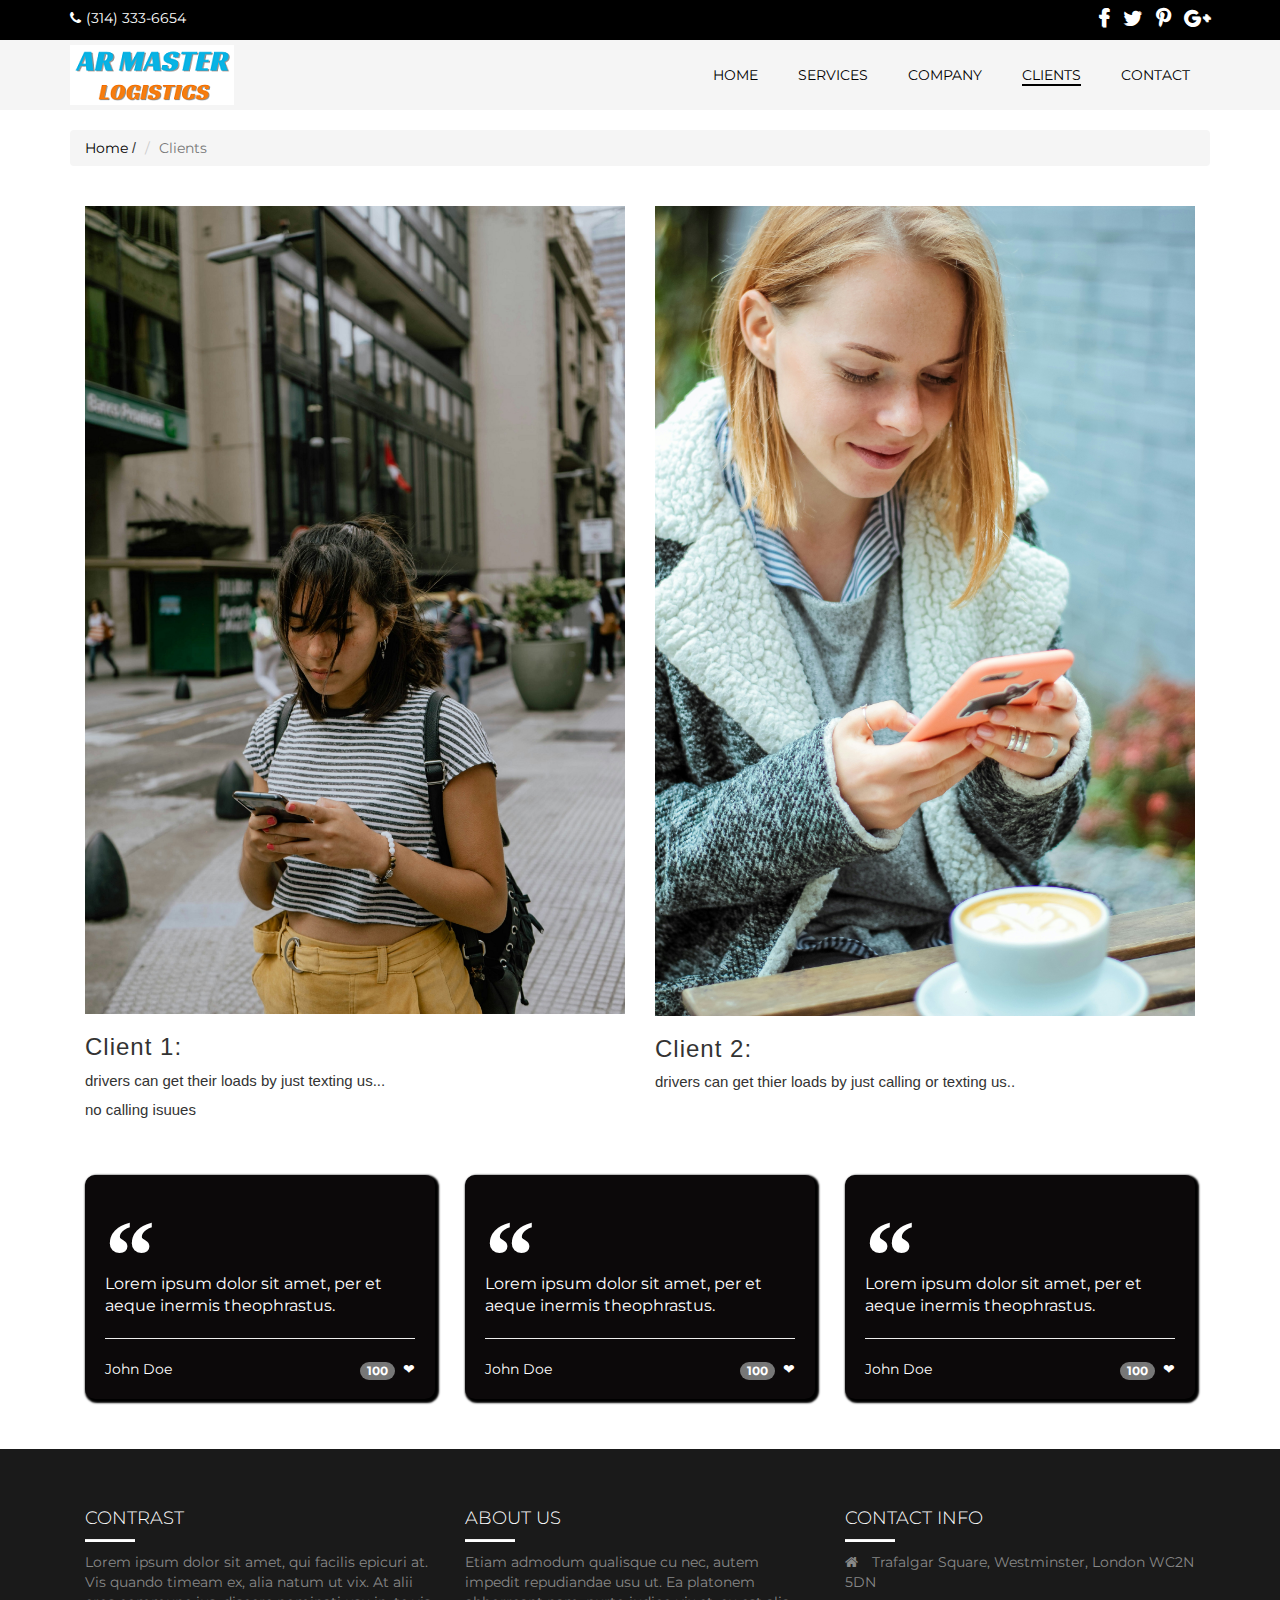
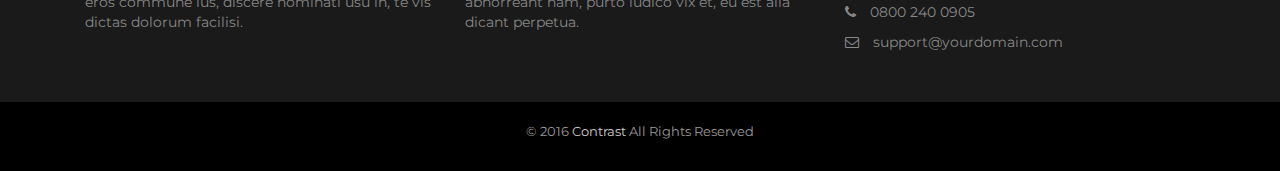
==== clients.html @ d9bccadc "Add files via upload" ====
<!DOCTYPE html>
<html>

<head>

    <title>Services</title>
    
    <meta charset="utf-8" />

    <link rel="stylesheet" type="text/css" href="css/style.css">
    <link rel="stylesheet" href="css/bootstrap.min.css">
	<link rel="stylesheet" href="css/sidebar.css">
	<link rel="stylesheet" href="https://maxcdn.bootstrapcdn.com/font-awesome/4.5.0/css/font-awesome.min.css">
	
	<link href='https://fonts.googleapis.com/css?family=Montserrat' rel='stylesheet' type='text/css'>
	<link href='http://fonts.googleapis.com/css?family=Open+Sans:400,300,700' rel='stylesheet' type='text/css'>
	
	<link rel='shortcut icon' type='image/x-icon' href='favicon.ico' />
	
    <script src="js/jquery-1.11.3.min.js"></script>
    <script src="js/bootstrap.min.js"></script>
    <script src="js/jPushMenu.js"></script>
    <script src="js/jquery.scrollUp.min.js"></script>
    
    <script type="text/javascript">
		$(window).load(function() {
			$(".loader").fadeOut("slow");
		})
	</script>
    
    <meta name="viewport" content="width=device-width, initial-scale=1">

</head>

<body>

	<div class="loader"></div>
	
	<style>
	
	.loader {
	position: fixed;
	left: 0px;
	top: 0px;
	width: 100%;
	height: 100%;
	z-index: 9999;
	background: url('images/page-loader.gif') 50% 50% no-repeat rgb(249,249,249);
	}
	
	</style>
	
	<header>
	
		<div class="top-heading">
			<div class="container">
				<div class="contact-info pull-left">
					<a href="#"><span class="fa fa-phone"></span>(314)&nbsp333-6654</a>
				</div>
				<ul class="social-icons pull-right">
					<li><a href="#" class="icon fa fa-facebook"></a></li>
					<li><a href="#" class="icon fa fa-twitter"></a></li>
					<li><a href="#" class="icon fa fa-pinterest-p"></a></li>
					<li><a href="#" class="icon fa fa fa-google-plus"></a></li>
				</ul>
			</div>
		</div>

        <nav class="navbar-default navbar-static-top" id="navbar-default" style="border-radius:0;">
            <div class="container">
                <div class="navbar-header">
                    <button type="button" class="navbar-toggle toggle-menu menu-left push-body" data-toggle="collapse" data-target="#bs-example-navbar-collapse-1">
                        <span class="sr-only">Toggle navigation</span>
                        <span class="icon-bar"></span>
                        <span class="icon-bar"></span>
                        <span class="icon-bar"></span>
                    </button>
                        <a class="navbar-brand" href="index.html"></a>
                </div>

                <!-- Collect the nav links, forms, and other content for toggling -->
                <div class="collapse navbar-collapse cbp-spmenu cbp-spmenu-vertical cbp-spmenu-left" id="bs-example-navbar-collapse-1">

                    <ul class="nav navbar-nav">
                        <li><a href="index.html">Home</a></li>
                        <li><a href="services.html">Services</a></li>
                        <li><a href="company.html">Company</a></li>
                        <li><a href="clients.html"><span>Clients</span></a></li>
                        <li><a href="contact.html">Contact</a></li>
                    </ul>
                </div>
            </div>
        </nav>
        
        <style>
        
        	.navbar-default {
        		background: #F5F5F5;
        	}
        
        	.navbar-default .navbar-nav li a {
        		color: #000;
        	}
        	
        	.navbar-default .navbar-toggle .icon-bar {
				background: #000;
			}
			
			.navbar-nav {
				float: right;
			}
			
			@media screen and (max-width: 768px) {
			.navbar-nav {
				float: left;
			}
			}
			
        
        </style>

        
    </header>
    
    
    <div class="container">
    	<ul class="breadcrumb">
  			<li><a href="index.html">Home</a> <span class="divider">/</span></li>
  			<li class="active">Clients</li>
		</ul>
	</div>
	
	<div class="client-overview">
		<div class="container">
			<div class="col-md-6 col-sm-6">
				<div class="image">
					<img src="images/client1.jpg" class="img-responsive">
				</div>
				<div class="text">
					<h3>Client 1:</h3>
					<p>drivers can get their loads by just texting us...</p>
					<p>no calling isuues</p>
				</div>
			</div>
			<div class="col-md-6 col-sm-6">
				<div class="image">
					<img src="images/client2.jpg" class="img-responsive">
				</div>
				<div class="text">
					<h3>Client 2:</h3>
					<p>drivers can get thier loads by just calling or texting us..</p>
					<p></p>
				</div>
			</div>
		</div>
	</div>
	
	<div class="quotes">
		<div class="container">
			<div class="col-md-4">
    			<blockquote class="quote-box">
      				<p class="quotation-mark">
        			“
      				</p>
      				<p class="quote-text">
        				Lorem ipsum dolor sit amet, per et aeque inermis theophrastus.
      				</p>
      			<hr>
      			<div class="blog-post-actions">
        			<p class="blog-post-bottom pull-left">
          				John Doe
       				</p>
        			<p class="blog-post-bottom pull-right">
          				<span class="badge quote-badge">100</span>  ❤
        			</p>
      			</div>
    			</blockquote>
    		</div>
			<div class="col-md-4">
    			<blockquote class="quote-box">
      				<p class="quotation-mark">
        			“
      				</p>
      				<p class="quote-text">
        				Lorem ipsum dolor sit amet, per et aeque inermis theophrastus. 
      				</p>
      			<hr>
      			<div class="blog-post-actions">
        			<p class="blog-post-bottom pull-left">
          				John Doe
       				</p>
        			<p class="blog-post-bottom pull-right">
          				<span class="badge quote-badge">100</span>  ❤
        			</p>
      			</div>
    			</blockquote>
    		</div>
			<div class="col-md-4">
    			<blockquote class="quote-box">
      				<p class="quotation-mark">
        			“
      				</p>
      				<p class="quote-text">
        				Lorem ipsum dolor sit amet, per et aeque inermis theophrastus.
      				</p>
      			<hr>
      			<div class="blog-post-actions">
        			<p class="blog-post-bottom pull-left">
          				John Doe
       				</p>
        			<p class="blog-post-bottom pull-right">
          				<span class="badge quote-badge">100</span>  ❤
        			</p>
      			</div>
    			</blockquote>
    		</div>
		</div>
	</div>
	
	<footer class="footer">
		<div class="container">
			<div class="col-md-4 col-sm-6">
				<h3>Contrast</h3>
				<hr>
				<p>Lorem ipsum dolor sit amet, qui facilis epicuri at. Vis quando timeam ex, alia natum ut vix. At alii eros commune ius, discere nominati usu in, te vis dictas dolorum facilisi.</p>
			</div>
			<div class="col-md-4 col-sm-6">
				<h3>About Us</h3>
				<hr>
				<p>Etiam admodum qualisque cu nec, autem impedit repudiandae usu ut. Ea platonem abhorreant nam, purto iudico vix et, eu est alia dicant perpetua.</p>
			</div>
			<div class="col-md-4 col-sm-6">
				<h3>Contact Info</h3>
				<hr>
				<ul class="contact-list">
					<li>
						<p>
							<i class="fa fa-home"></i>
							Trafalgar Square, Westminster, London WC2N 5DN
						</p>
						<p>
							<i class="fa fa-phone"></i>
							0800 240 0905
						</p>
						<p>
							<i class="fa fa-envelope-o"></i>
							support@yourdomain.com
						</p>
					</li>
				</ul>
			</div>
		</div>
	</footer>
	
	<div class="copyright-part">
		<p>&copy 2016 <span>Contrast</span> All Rights Reserved</p>
	</div>
    
    
    <script type="text/javascript">
    
      $(document).ready(function(){
        $('.toggle-menu').jPushMenu({closeOnClickLink: false});
        $('.dropdown-toggle').dropdown();
      });
      
    </script>
    
    
    <script type="text/javascript">
    
    $(function () {
  		$.scrollUp({
    		scrollName: 'scrollUp', // Element ID
    		topDistance: '300', // Distance from top before showing element (px)
    		topSpeed: 600, // Speed back to top (ms)
    		animation: 'fade', // Fade, slide, none
    		animationInSpeed: 200, // Animation in speed (ms)
    		animationOutSpeed: 200, // Animation out speed (ms)
    		activeOverlay: false, // Set CSS color to display scrollUp active point, e.g '#00FFFF'
    		scrollImg: true,
  		});
	});
    
    </script>
    

</body>

</html>
---- css/style.css ----
body {
	overflow-x: hidden;
}

#scrollUp {
  bottom: 20px;
  right: 20px;
  width: 38px; /* Width of image */
  height: 38px; /* Height of image */
  background: url(../images/top.png) no-repeat;
}

.top-heading {
	background: #000;
	width: 100%;
	color: #fff; 
}

.top-heading .contact-info {
	padding-top: 8px;
}

.top-heading .contact-info a {
	font-size: 14px;
	font-weight: 400;
    font-family: 'Montserrat', sans-serif;
	color: #fff;
	text-decoration: none;
}

@media screen and (max-width: 500px) {
.top-heading .contact-info a {
	font-size: 12px;
}
}

.top-heading .contact-info span {
	padding-right: 5px;
}

.top-heading .social-icons {
	list-style: none;
	padding-top: 8px;
}

.top-heading .social-icons li {
	display: inline-block;
}

.top-heading .social-icons .icon {
	font-size: 20px;
	padding-left: 10px;
	color: #fff;
	text-shadow: 1px 1px #fff;
	text-decoration: none;
}

@media screen and (max-width: 500px) {
.top-heading .social-icons .icon {
	font-size: 16px;
}
}


.navbar-default .navbar-nav li a {
    text-transform: uppercase;
    text-decoration: none;
    line-height: 20px;
    margin: 10px 5px;
    font-family: 'Montserrat', sans-serif;
}

.navbar-default .navbar-nav li a span {
	border-bottom: 2px solid #000;
}

.navbar-default .navbar-toggle {
	border: none;
}

.navbar-default .navbar-toggle .icon-bar {
    height: 4px;
    width: 28px;
}

.navbar-default .navbar-brand {
	background-image:url("../images/small-logo.png");
	background-repeat: no-repeat;
	width: 200px;
	height: 60px;
	margin-top: 5px;
}

@media screen and (max-width: 991px) {
.navbar-default .navbar-brand {
	background-image:url("../images/small-logo.png");
	background-repeat: no-repeat;
	width: 160px;
	height: 60px;
	margin-top: 5px;
}
}

@media screen and (max-width: 768px) {
.navbar-default .navbar-brand {
	margin-top: 0px;
}
}

.breadcrumb {
	margin-top: 20px;
}

.breadcrumb a {
	color: #000;
	text-decoration: none;
	font-size: 14px;
	font-family: 'Montserrat', sans-serif;
}

.breadcrumb a:hover {
	color: #4C4C4C;
	text-decoration: none;
} 

.breadcrumb .active {
	font-family: 'Montserrat', sans-serif;
}

/* Homepage */

.banner {
	background-image:url("../images/banner.jpg");
	background-size: cover;
	background-repeat: no-repeat;
	background-position: center center;
	width: 100%;
    height: 100%;
}

.banner .opacity_overlay {
    height: 100%;
    width: 100%;
    background: rgba(0, 0, 0, 0.55);
    padding-top: 100px;
}

.banner .opacity_overlay .info {
    text-align: center;
    font-family: 'Montserrat', sans-serif;
}

.banner .opacity_overlay .info h2 {
	color: #fff;
	text-transform: uppercase;
	font-size: 36px;
}

.banner .opacity_overlay .info hr {
	width: 100px;
	margin-top: 30px;
	margin-bottom: 30px;
}

.banner .opacity_overlay .info h3 {
	color: #fff;
	text-transform: uppercase;
	font-size: 16px;
	letter-spacing: 1px;
}

.banner .opacity_overlay .secondary_layer {
	background: #191919;
	margin-top: 100px;
	padding-top: 15px;
	padding-bottom: 15px;
	font-family: "Open Sans", Arial, sans-serif;
}

.banner .opacity_overlay .secondary_layer .msg {
	font-size: 18px;
	color: #fff;
	font-weight: 300;
	letter-spacing: 1px;
}

.banner .opacity_overlay .secondary_layer .msg span {
	font-family: "Shadows Into Light", cursive;
	font-size: 22px;
}

.banner .opacity_overlay .secondary_layer .quote {
	font-size: 13px;
	color: #999;
	font-weight: 300;
	letter-spacing: 1px;
}

.banner .opacity_overlay .secondary_layer .btn {
	text-decoration: none;
	color: #000;
}

.banner .opacity_overlay .secondary_layer .btn button {
	background: #F5F5F5;
	border: none;
	border-radius: 6px;
	padding: 8px 15px;
	text-transform: uppercase;
	font-weight: 600;
	font-size: 14px;
	outline: none;
	transition: background-color 0.2s ease;
}

.banner .opacity_overlay .secondary_layer .btn button:hover {
	background: #000;
	color: #fff;
}

/* Font size change on browser resize */

@media screen and (max-width: 991px) {
.banner .opacity_overlay .info h2 {
	font-size: 30px;
}
}

@media screen and (max-width: 768px) {
.banner .opacity_overlay .info h2 {
	font-size: 26px;
}
}

@media screen and (max-width: 631px) {
.banner .opacity_overlay .info h2 {
	font-size: 22px;
}
}

@media screen and (max-width: 534px) {
.banner .opacity_overlay .info h2 {
	font-size: 20px;
}
}

@media screen and (max-width: 991px) {
.banner .opacity_overlay .info h3 {
	font-size: 12px;
}
}

@media screen and (max-width: 534px) {
.banner .opacity_overlay .info h3 {
	font-size: 10px;
}
}

@media screen and (max-width: 768px) {
.banner .opacity_overlay .secondary_layer .msg {
	font-size: 16px;
}
}

@media screen and (max-width: 534px) {
.banner .opacity_overlay .secondary_layer .msg {
	font-size: 13px;
}
}

@media screen and (max-width: 768px) {
.banner .opacity_overlay .secondary_layer .msg span {
	font-size: 18px;
}
}

@media screen and (max-width: 534px) {
.banner .opacity_overlay .secondary_layer .msg span {
	font-size: 16px;
}
}


.services {
	padding-top: 40px;
	padding-bottom: 60px;
}

@media screen and (max-width: 768px) {
.services {
	padding-top: 20px;
	padding-bottom: 30px;
}
}

@media screen and (max-width: 500px) {
.services {
	padding-top: 10px;
	padding-bottom: 10px;
}
}

.services h2 {
	font-size: 32px;
	text-align: center;
	font-family: "Open Sans", Arial, sans-serif;
	font-weight: 300;
}

.services h2 span {
	font-weight: 600;
}

.services h3 {
	font-size: 20px;
	font-weight: 300;
	text-align: center;
	font-family: "Open Sans", Arial, sans-serif;
	color: #666666;
}

.services .overview {
	margin-top: 20px;
}

.services .overview .feature-box img {
	width: 100%;
	margin-top: 30px;
}

.services .overview .feature-body {
	font-family: 'Montserrat', sans-serif;
}


.services .overview .feature-body h4 {
	line-height: 30px;
	font-size: 20px;
	font-weight: 600;
}

.services .overview .feature-body p {
	font-size: 14px;
	font-weight: 300;
	color: #666666;
}

@media screen and (max-width: 500px) {
.services .overview .col-sm-4 {
	padding-right: 0px;
	padding-left: 0px;
}
}

/* Font size change on browser resize */

@media screen and (max-width: 991px) {
.services h2 {
	font-size: 26px;
}
}

@media screen and (max-width: 768px) {
.services h2 {
	font-size: 22px;
}
}

@media screen and (max-width: 534px) {
.services h2 {
	font-size: 20px;
}
}

@media screen and (max-width: 991px) {
.services h3 {
	font-size: 16px;
}
}

@media screen and (max-width: 534px) {
.services h3 {
	font-size: 14px;
}
}


.information {
	background: #191919;
	padding-top: 60px;
	padding-bottom: 60px;
	text-align: center;
}

@media screen and (max-width: 500px) {
.information {
	padding-top: 20px;
	padding-bottom: 30px;
}
}

.information .counter-number {
  	color: #fff;
  	font-size: 32px;
}

.information .counter-text {
  	color: #fff;
  	letter-spacing: 2px;
}


.projects {
	padding-top: 60px;
	padding-bottom: 60px;
	font-family: "Open Sans", Arial, sans-serif;
}

@media screen and (max-width: 500px) {
.projects {
	padding-top: 20px;
	padding-bottom: 20px;
}
}

.projects h3 {
	font-size: 30px;
	font-weight: 400;
	text-transform: uppercase;
	letter-spacing: 1px;
	text-align: center;
	margin-top: 0px;
}

.projects hr {
	width: 75px;
	height: 2px;
	background: #000;
}

.projects .news {
	margin-top: 50px;
	position: relative;
}

.projects .news:before {
	content: "";
	width: 2px;
	background: #000;
	height: 100%;
	position: absolute;
	left: 50%;
}

.projects .news .date {
    color: #fff;
    text-align: center;
    display: block;
    background: #000;
    padding: 2px;
    margin: auto;
    width: 100px;
	margin-bottom: 50px;
}


@media screen and (max-width: 991px) {
.projects .news .date {
	margin-bottom: 0px;
}
}


.projects .news .date h4 {
    font-size: 16px;
    font-weight: 600;
}

.projects .news .section {
	margin-top: 40px;
}

/* Section Left */

.projects .news .section-left:before {
    content: "";
    position: absolute;
    right: 0;
    width: 20px;
    height: 20px;
    top: 50%;
    margin-top: -10px;
    margin-right: -10px;
    background: #000;
    border-radius: 50%;
    z-index: 100;
}

.projects .news .section-left:after {
    content: "";
    width: 80%;
    height: 2px;
    background-color: #000;
    position: absolute;
    right: 0;
    top: 50%;
}

@media screen and (max-width: 991px) {
.projects .news .section-left:before {
	display: none;
}
}

@media screen and (max-width: 991px) {
.projects .news .section-left:after {
	display: none;
}
}


.projects .news .section-left .article {
    background: #000;
    padding-top: 26px;
    padding-bottom: 31px;
    position: relative;
    z-index: 100;
    margin-right: 50px;
}

@media screen and (max-width: 991px) {
.projects .news .section-left .article {
	margin-right: 0px;
	margin-top: 40px;
}
}


/* Section Right */

.projects .news .section-right:before {
    content: "";
    position: absolute;
    left: 0;
    width: 20px;
    height: 20px;
    top: 50%;
    margin-top: -10px;
    margin-left: -10px;
    background: #000;
    border-radius: 50%;
    z-index: 100;
}

.projects .news .section-right:after {
    content: "";
    width: 80%;
    height: 2px;
    background-color: #000;
    position: absolute;
    left: 0;
    top: 50%;
}

@media screen and (max-width: 991px) {
.projects .news .section-right:before {
	display: none;
}
}

@media screen and (max-width: 991px) {
.projects .news .section-right:after {
	display: none;
}
}

.projects .news .section-right .article {
    background: #000;
    padding-top: 26px;
    padding-bottom: 31px;
    position: relative;
    z-index: 100;
    margin-left: 50px;
}

@media screen and (max-width: 991px) {
.projects .news .section-right .article {
	margin-left: 0px;
	margin-top: 40px;
}
}


.projects .news .article .wrap {
	padding: 5px 30px;
}

.projects .news .article .wrap .heading {
	color: #fff;
}

.projects .news .article .wrap .heading h5 {
	text-transform: uppercase;
	font-size: 16px;
	font-weight: 600;
}

.projects .news .article .wrap .heading h5 span {
	margin-right: 20px;
	font-size: 20px;
}



@media screen and (max-width: 1199px) {
.projects .news .col-md-offset-1 {
	margin-left: 0%;
}
}


@media screen and (max-width: 990px) {
.projects .news .article {
	margin-right: 0px;
	margin-left: 0px;
}
}


.projects .news .button {
	text-align: center;
	margin-top: 40px;
	position: relative;
}

.projects .news .button a {
	color: #000;
	background: #fff;
	border: 2px solid #000;
	font-size: 15px;
	font-weight: 600;
	transition: background-color 0.5s ease;
}

.projects .news .button a:hover {
	background: #000;
	color: #fff;
}


.clients {
	padding-top: 20px;
	padding-bottom: 20px;
	background: #191919;
}

.clients-carousel {
    margin-top: 50px; 
    padding: 0 30px 30px 30px;
}

.clients-carousel .thumbnail {
     background: transparent;
     border: none;
}

.clients-carousel img {
    width: 240px;
    height: 120px;
}


.more-information {
	background: #fff;
	padding-top: 20px;
	padding-bottom: 40px;
}

.more-information .sides {
	background: #191919;
	padding-top: 40px;
	padding-bottom: 40px;
	font-family: "Open Sans", Arial, sans-serif;
	margin-top: 20px;
}

.more-information .sides h4 {
	text-align: center;
	color: #fff;
	font-size: 22px;
	letter-spacing: 1px;
}

.more-information .sides hr {
	width: 75px;
}

.more-information .sides p {
	color: #fff;
	font-size: 15px;
	padding: 15px 30px;
}

@media screen and (max-width: 500px) {
.more-information .col-md-6 {
	padding-right: 0px;
	padding-left: 0px;
}
}


.subscribe {
	background-image:url("../images/building.jpeg");
	background-size: cover;
	background-repeat: no-repeat;
	background-position: center center;
}
';/'
.subscribe .opacity_overlay {
    height: 100%;
    width: 100%;
    background: rgba(0, 0, 0, 0.7);
	padding-top: 60px;
	padding-bottom: 80px;
	font-family: 'Montserrat', sans-serif;
	text-align: center;
}

.subscribe .opacity_overlay h3 {
	color: #fff;
	font-size: 32px;
} 

.subscribe .opacity_overlay p {
	color: #fff;
	font-size: 18px;
}


.subscribe .opacity_overlay .form-subscribe {
	max-width: 600px;
	margin: auto;
	margin-top: 30px;
}

.subscribe .opacity_overlay .input-group {
	position: relative;
    display: table;
}

.subscribe .opacity_overlay .form-input {
	background:rgba(255,255,255, 0.4);
	padding-left: 25px;
	padding-right: 25px;
	border: none;
	letter-spacing: 1px;
	width: 100%;
	position: relative;
	float: left;
	height: 50px;
	margin-bottom: 0;
	border-top-left-radius: 36px;
    border-bottom-left-radius: 36px;
    outline:none;
}

.subscribe .opacity_overlay .btn-group {
	display: table-cell;
	width: 1%;
}

.subscribe .opacity_overlay .btn {
	height: 50px;
	padding: 0 40px;
	background: #fff;
	color: #000;
	position: relative;
	margin-left: -1px;
	border-top-right-radius: 36px;
    border-bottom-right-radius: 36px;
}

::-webkit-input-placeholder { /* WebKit, Blink, Edge */
    color: #fff;
}
:-moz-placeholder { /* Mozilla Firefox 4 to 18 */
   color: #fff;
   opacity:  1;
}
::-moz-placeholder { /* Mozilla Firefox 19+ */
   color: #fff;
   opacity:  1;
}
:-ms-input-placeholder { /* Internet Explorer 10-11 */
   color: #fff;
}

/* End of Homepage */


/* ------- Services Page ------- */

@media screen and (max-width: 500px) {
.pricing-table .col-sm-4 {
	padding-left: 0px;
	padding-right: 0px;
}
}

.pricing-table {
	padding-top: 10px;
	padding-bottom: 20px;
}

.pricing-table .table .block {
	margin-top: 20px;
}

.pricing-table .table .block .cost {
	padding-top: 25px;
	padding-bottom: 25px;
	background: #000;
	text-align: center;
	font-family: 'Montserrat', sans-serif;
}

.pricing-table .table .block .cost h3 {
	color: #fff;
	text-transform: uppercase;
	letter-spacing: 3px;
	font-size: 20px;
}

.pricing-table .table .block .cost h1 {
	color: #fff;
	text-transform: uppercase;
	font-size: 72px;
}

.pricing-table .table .block .cost h1 .symbol {
	font-size: 36px;
	display: inline-block;
	vertical-align: top;
}

.pricing-table .table .block .cost h1 .monthly {
	font-size: 20px;
}

.pricing-table .table .block .cost p {
	color: #696969;
}

.pricing-table .table .block .info {
	padding-top: 20px;
	padding-bottom: 20px;
	background: #F5F5F5;
	text-align: center;
	font-family: 'Montserrat', sans-serif;
}

.pricing-table .table .block .info .item-list {
	list-style: none;
	padding: 0px;
}

.pricing-table .table .block .info .item-list li {
	font-size: 17px;
	margin-top: 15px;
}

.pricing-table .table .block .info .item-list li button {
	margin-top: 15px;
	color: #fff;
	background: #000;
	border: none;
	padding: 8px 16px;
	text-transform: uppercase;
	letter-spacing: 1px;
	font-size: 16px;
	outline: none;
	transition: background-color 0.5s ease;
}

.pricing-table .table .block .info .item-list li button:hover {
	background: #e6e6e6;
	color: #000;
}

@media screen and (max-width: 500px) {
.featured-list .col-sm-6 {
	padding-left: 0px;
	padding-right: 0px;
}
}

.featured-list {
	padding-top: 20px;
	padding-bottom: 40px;
	text-align: center;
}

.featured-list .section {
	margin-top: 20px;
}

.featured-list .section .icon-container {
	position: relative;
    margin: auto;
    width: 80px;
    height: 80px;
	border: 1px solid #000;
	border-radius: 50%;
	transition: background-color 0.5s ease;
}

.featured-list .section .icon-container:hover {
	background: #000;
}

.featured-list .section .icon-container i {
	font-size: 38px;
	font-weight: 600;
	line-height: 80px;
	transition: color 0.5s ease;
}

.featured-list .section .icon-container i:hover {
	color: #fff;
}

.featured-list .section h3 {
	font-size: 18px;
	font-weight: 600;
	margin-top: 10px;
	margin-bottom: 10px;
}

.featured-list .section hr {
	width: 50px;
	height: 2px;
	background: #000;
	margin-top: 10px;
	margin-bottom: 10px;
}

.featured-list .section p {
	font-weight: 500;
	font-size: 15px;
	color: #777;
}

/* End of Servies */


/* ------- Company Page ------- */

@media screen and (max-width: 500px) {
.about-info .col-md-6 {
	padding-left: 0px;
	padding-right: 0px;
}
}

@media screen and (max-width: 991px) {
.about-info .text {
	margin-top: 30px;
}
}

.about-info .text h3 {
	margin-top: 0px;
	font-size: 22px;
	letter-spacing: 1px;
}

.about-info .text p {
	font-size: 15px;
	line-height: 1.6;
	font-weight: 400;
}


@media screen and (max-width: 500px) {
.team .col-xs-6 {
	width: 100%;
	padding-left: 0px;
	padding-right: 0px;
}
}

.team .row {
	padding-top: 20px;
	padding-bottom: 20px;
}

.team h6.description {
	font-weight: bold;
	letter-spacing: 2px;
	color: #999;
	border-bottom: 1px solid rgba(0, 0, 0,0.1);
	padding-bottom: 5px;
}

.team .profile {
	margin-top: 25px;
}

.team .profile h1 {
	font-weight: normal;
	font-size: 20px;
	margin:10px 0 0 0;
}

.team .profile h2 {
	font-size: 14px;
	font-weight: lighter;
	margin-top: 5px;
}

.team .profile .img-box {
	opacity: 1;
	display: block;
	position: relative;
}

.team .profile .img-box:after {
	content:"";
	opacity: 0;
	background-color: rgba(0, 0, 0, 0.75);
	position: absolute;
	right: 0;
	left: 0;
	top: 0;
	bottom: 0;
}

.team .profile .img-box img {
	width: 100%;
}

.team .img-box ul {
	position: absolute;
	z-index: 2;
	bottom: 50px;
	text-align: center;
	width: 100%;
	padding-left: 0px;
	height: 0px;
	margin:0px;
	opacity: 0;
}

.team .profile .img-box:after, .img-box ul, .img-box ul li {
	-webkit-transition: all 0.5s ease-in-out 0s;
    -moz-transition: all 0.5s ease-in-out 0s;
    transition: all 0.5s ease-in-out 0s;
}

.team .img-box ul i {
	font-size: 20px;
	letter-spacing: 10px;
}

.team .img-box ul li {
	width: 30px;
    height: 30px;
    text-align: center;
    border: 1px solid #f5f5f5;
    margin: 2px;
    padding: 5px;
	display: inline-block;
}

.team .img-box a {
	color:#fff;
}

.team .img-box:hover:after {
	opacity: 1;
}

.team .img-box:hover ul {
	opacity: 1;
}

.team .img-box img {
	-webkit-filter: grayscale(100%);
    filter: gray;
    filter: grayscale(100%);
    filter: url(desaturate.svg#greyscale);
}

.team .img-box ul a {
	-webkit-transition: all 0.3s ease-in-out 0s;
	-moz-transition: all 0.3s ease-in-out 0s;
	transition: all 0.3s ease-in-out 0s;
}

.team .img-box a:hover li {
	border-color: #fff;
	color: #000;
}

/* End of Company */


/* ------- Clients Page ------- */

@media screen and (max-width: 500px) {
.client-overview .col-sm-6 {
	padding-left: 0px;
	padding-right: 0px;
}
}

.client-overview .image {
	margin-top: 20px;
}

.client-overview .text {
	margin-top: 20px;
}

.client-overview .text h3 {
	font-size: 24px;
	letter-spacing: 1px;
}

.client-overview .text p {
	font-size: 15px;
	line-height: 1.3;
}


@media screen and (max-width: 500px) {
.quotes .col-md-4 {
	padding-left: 0px;
	padding-right: 0px;
}
}

.quotes {
	padding-top: 20px;
	padding-bottom: 30px;
}

.quotes .quote-box {  
	border-left: none;
	overflow: hidden;
    border-radius: 10px;
    background-color: #0C090A;
    margin-top: 25px;
    color: #fff;
    width: 100%;
    box-shadow: 2px 2px 2px 2px #000;   
}

.quotes .quotation-mark { 
    font-weight: bold;
    font-size: 100px;
    color: white;
    font-family: "Times New Roman", Georgia, Serif;   
}

.quotes .quote-text {    
    font-size: 16px;
    font-family: 'Montserrat', sans-serif;
    margin-top: -65px;
}

.quotes .blog-post-bottom {    
    font-size: 14px;
    font-family: 'Montserrat', sans-serif;
}


/* End of Clients */


/* ------- Contact Page ------- */


.contact {
	padding-top: 20px;
	padding-bottom: 40px;
}

.contact h3 {
	font-size: 20px;
	font-family: 'Montserrat', sans-serif;
}

.contact hr {
	margin-top: 10px;
	margin-bottom: 10px;
}

.contact .contact-form input {
	width: 100%;
	height: 30px;
	border-radius: 4px;
	border: 1px solid #000;	
	margin-top: 20px;
	color: #000;
	outline: none;
	padding: 20px;
}

.contact .contact-form input:focus {
	border-bottom: 2px solid #000;
}

.contact .contact-form ::-webkit-input-placeholder {
   color: #000;
   font-weight: 600;
}

.contact .contact-form textarea {
	margin-top: 20px;
	width: 100%;
	border: 1px solid #000;
	border-radius: 4px;
	padding: 15px;
	resize: none;
	outline: none;
}

.contact .contact-form textarea:focus {
	border-bottom: 2px solid #000;
}

.contact .contact-form button {
	margin-top: 15px;
	padding: 8px 15px;
	border: 1px solid #000;
	background: #fff;
	color: #000;
	font-weight: 600;
	outline: none;
	border-radius: 4px;
}

.contact .contact-info p {
	font-size: 13px;
	line-height: 1.5;
}

@media screen and (max-width: 500px) {
.contact .col-md-8, .contact .col-md-4 {
	padding-left: 0px;
	padding-right: 0px;
}
}


/* End of Contact */


/* ------- Footer Section ------- */


.footer {
	padding-top: 40px;
	padding-bottom: 40px;
	background: #1a1a1a;
	font-family: 'Montserrat', sans-serif;
}

.footer h3 {
	color: #fff;
	font-weight: 300;
	font-size: 18px;
	text-transform: uppercase;
}

.footer hr {
    border-bottom: 2px solid #fff;
    width: 50px;
    margin-top: 10px;
    margin-bottom: 10px;
    margin-left: 0px;
}

.footer p {
	color: #888;
}

.footer ul {
	list-style: none;
	padding-left: 0px;
}

.footer .contact-list i {
	margin-right: 10px;
}

.copyright-part {
	padding-top: 20px;
	padding-bottom: 20px;
	background: #000;
}

.copyright-part p {
	text-align: center;
	color: #999;
	font-size: 13px;
	font-family: 'Montserrat', sans-serif;
}

.copyright-part p span {
	color: #ccc;
}
---- css/sidebar.css ----
@media screen and (max-width: 767px) {
  .navbar-nav {
    margin:0;
  }
  /* General styles for all menus */
  .cbp-spmenu {
    background: #f8f8f8;
    position: fixed;
    padding:0;
    margin:0 !important;
    overflow-x:hidden;
    overflow-y:visible;
    display:block;
    visibility:visible;
  }
  /* Orientation-dependent styles for the content of the menu */
  .cbp-spmenu-vertical {
    width: 260px;
    height: 100%;
    top: 0;
    z-index: 1000;
  }
  .cbp-spmenu-horizontal {
    width: 100%;
    height: 150px;
    left: 0;
    z-index: 1000;
    overflow: hidden;
  }
  .cbp-spmenu-horizontal h3 {
    height: 100%;
    width: 20%;
    float: left;
  }
  .cbp-spmenu-horizontal a {
    float: left;
    width: 20%;
    padding: 0.8em;
    border-left: 1px solid #258ecd;
  }
  /* Vertical menu that slides from the left or right */
  .cbp-spmenu-left {
    left: -260px;
  }
  .cbp-spmenu-right {
    right: -260px;
  }
  .cbp-spmenu-left.cbp-spmenu-open {
    left: 0px;
  }
  .cbp-spmenu-right.cbp-spmenu-open {
    right: 0px;
  }
  /* Horizontal menu that slides from the top or bottom */
  .cbp-spmenu-top {
    top: -150px;
  }
  .cbp-spmenu-bottom {
    bottom: -150px;
  }
  .cbp-spmenu-top.cbp-spmenu-open {
    top: 0px;
  }
  .cbp-spmenu-bottom.cbp-spmenu-open {
    bottom: 0px;
  }
  /* Push classes applied to the body */
  .cbp-spmenu-push {
    overflow-x: hidden;
    position: relative;
    left: 0;
  }
  .cbp-spmenu-push-toright {
    left: 260px;
  }
  .cbp-spmenu-push-toleft {
    left: -260px;
  }
  /* Transitions */
  .cbp-spmenu,
  .cbp-spmenu-push {
    -webkit-transition: all 0.3s ease;
    -moz-transition: all 0.3s ease;
    transition: all 0.3s ease;
  }
}
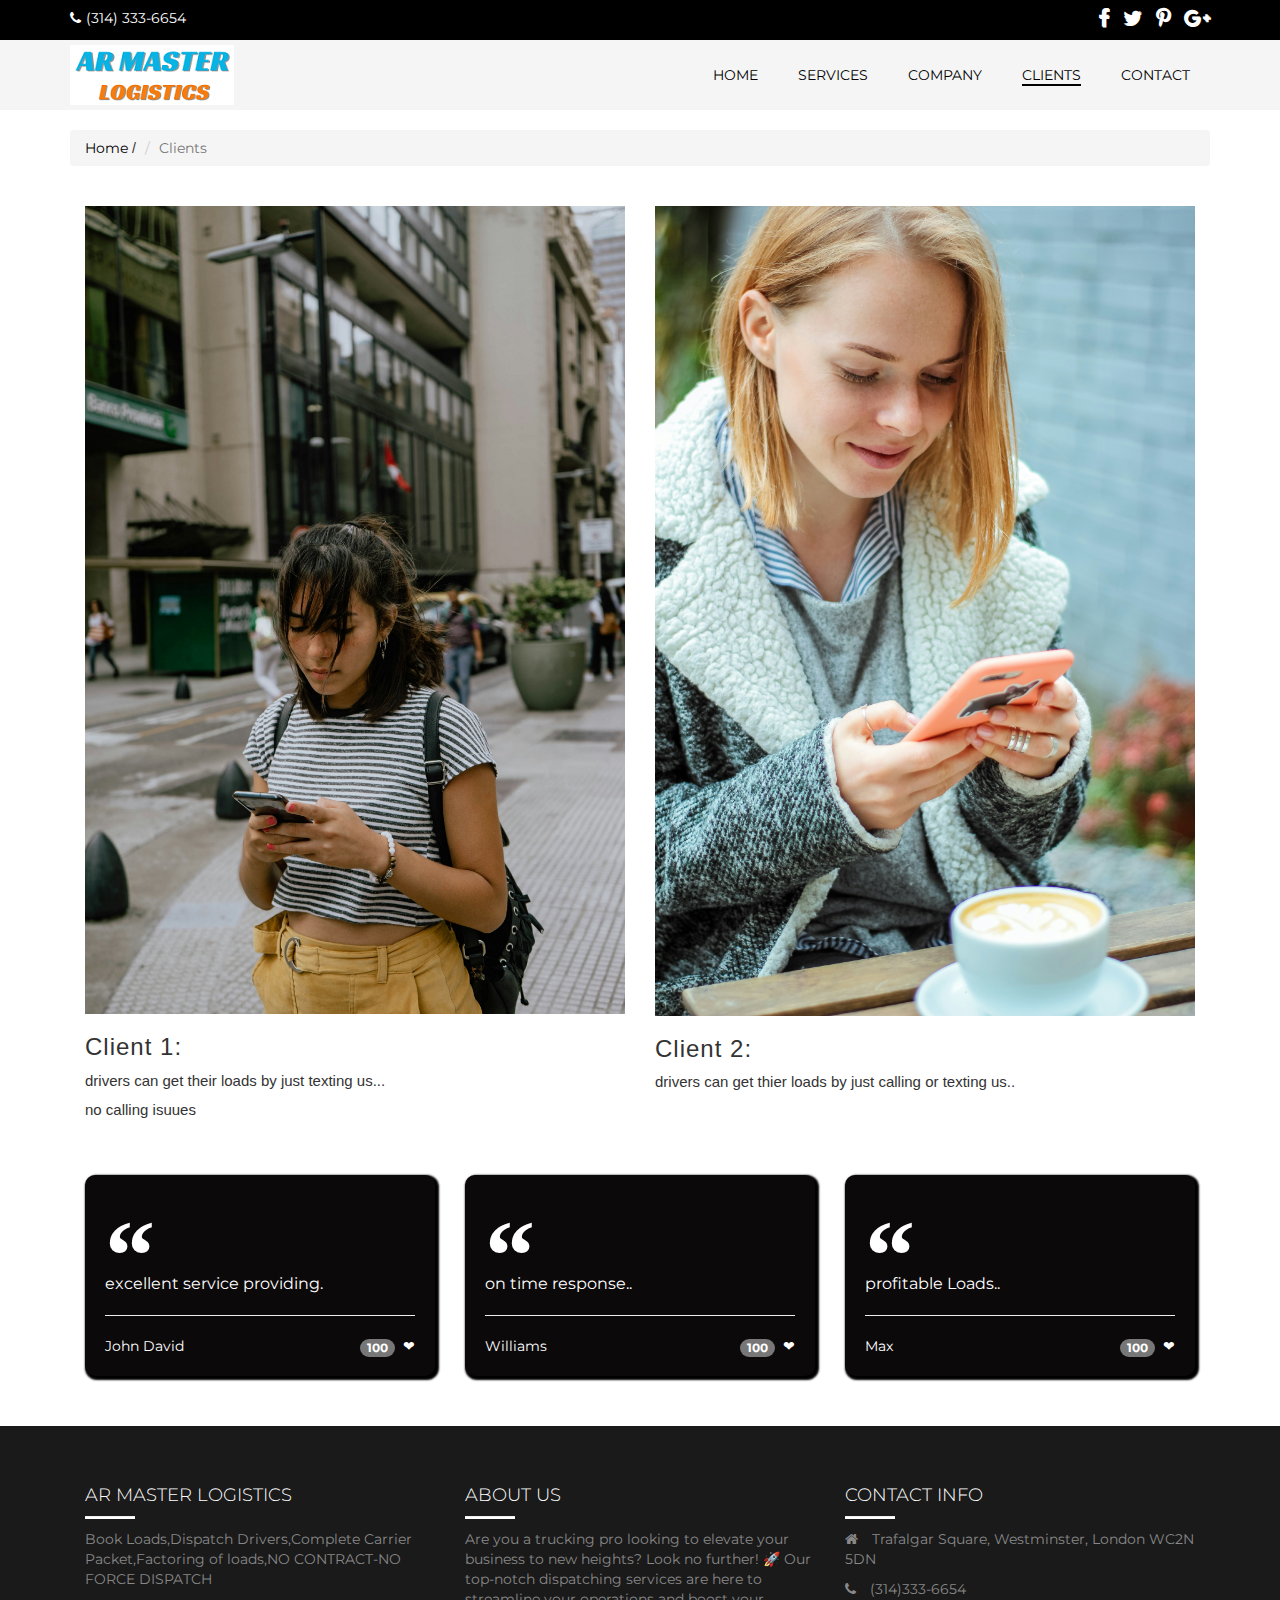
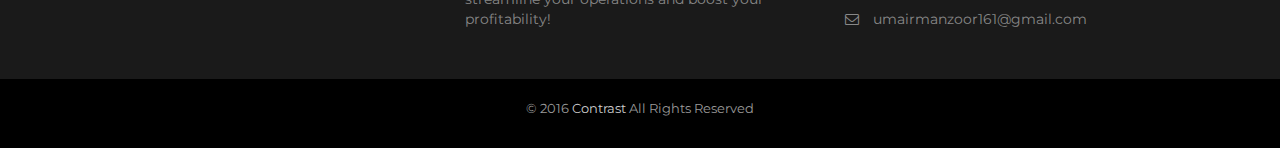
==== commit fd6f7a00: "Add files via upload" ====
--- a/clients.html
+++ b/clients.html
@@ -163,12 +163,12 @@
         			“
       				</p>
       				<p class="quote-text">
-        				Lorem ipsum dolor sit amet, per et aeque inermis theophrastus.
+        				excellent service providing.
       				</p>
       			<hr>
       			<div class="blog-post-actions">
         			<p class="blog-post-bottom pull-left">
-          				John Doe
+          				John David
        				</p>
         			<p class="blog-post-bottom pull-right">
           				<span class="badge quote-badge">100</span>  ❤
@@ -182,12 +182,12 @@
         			“
       				</p>
       				<p class="quote-text">
-        				Lorem ipsum dolor sit amet, per et aeque inermis theophrastus. 
+        				on time response.. 
       				</p>
       			<hr>
       			<div class="blog-post-actions">
         			<p class="blog-post-bottom pull-left">
-          				John Doe
+          				Williams
        				</p>
         			<p class="blog-post-bottom pull-right">
           				<span class="badge quote-badge">100</span>  ❤
@@ -201,12 +201,12 @@
         			“
       				</p>
       				<p class="quote-text">
-        				Lorem ipsum dolor sit amet, per et aeque inermis theophrastus.
+        				profitable Loads..
       				</p>
       			<hr>
       			<div class="blog-post-actions">
         			<p class="blog-post-bottom pull-left">
-          				John Doe
+          				Max
        				</p>
         			<p class="blog-post-bottom pull-right">
           				<span class="badge quote-badge">100</span>  ❤
@@ -220,14 +220,14 @@
 	<footer class="footer">
 		<div class="container">
 			<div class="col-md-4 col-sm-6">
-				<h3>Contrast</h3>
+				<h3>AR Master Logistics</h3>
 				<hr>
-				<p>Lorem ipsum dolor sit amet, qui facilis epicuri at. Vis quando timeam ex, alia natum ut vix. At alii eros commune ius, discere nominati usu in, te vis dictas dolorum facilisi.</p>
+				<p>Book Loads,Dispatch Drivers,Complete Carrier Packet,Factoring of loads,NO CONTRACT-NO FORCE DISPATCH</p>
 			</div>
 			<div class="col-md-4 col-sm-6">
 				<h3>About Us</h3>
 				<hr>
-				<p>Etiam admodum qualisque cu nec, autem impedit repudiandae usu ut. Ea platonem abhorreant nam, purto iudico vix et, eu est alia dicant perpetua.</p>
+				<p>Are you a trucking pro looking to elevate your business to new heights? Look no further! 🚀 Our top-notch dispatching services are here to streamline your operations and boost your profitability!</p>
 			</div>
 			<div class="col-md-4 col-sm-6">
 				<h3>Contact Info</h3>
@@ -240,11 +240,11 @@
 						</p>
 						<p>
 							<i class="fa fa-phone"></i>
-							0800 240 0905
+							(314)333-6654
 						</p>
 						<p>
 							<i class="fa fa-envelope-o"></i>
-							support@yourdomain.com
+							umairmanzoor161@gmail.com
 						</p>
 					</li>
 				</ul>
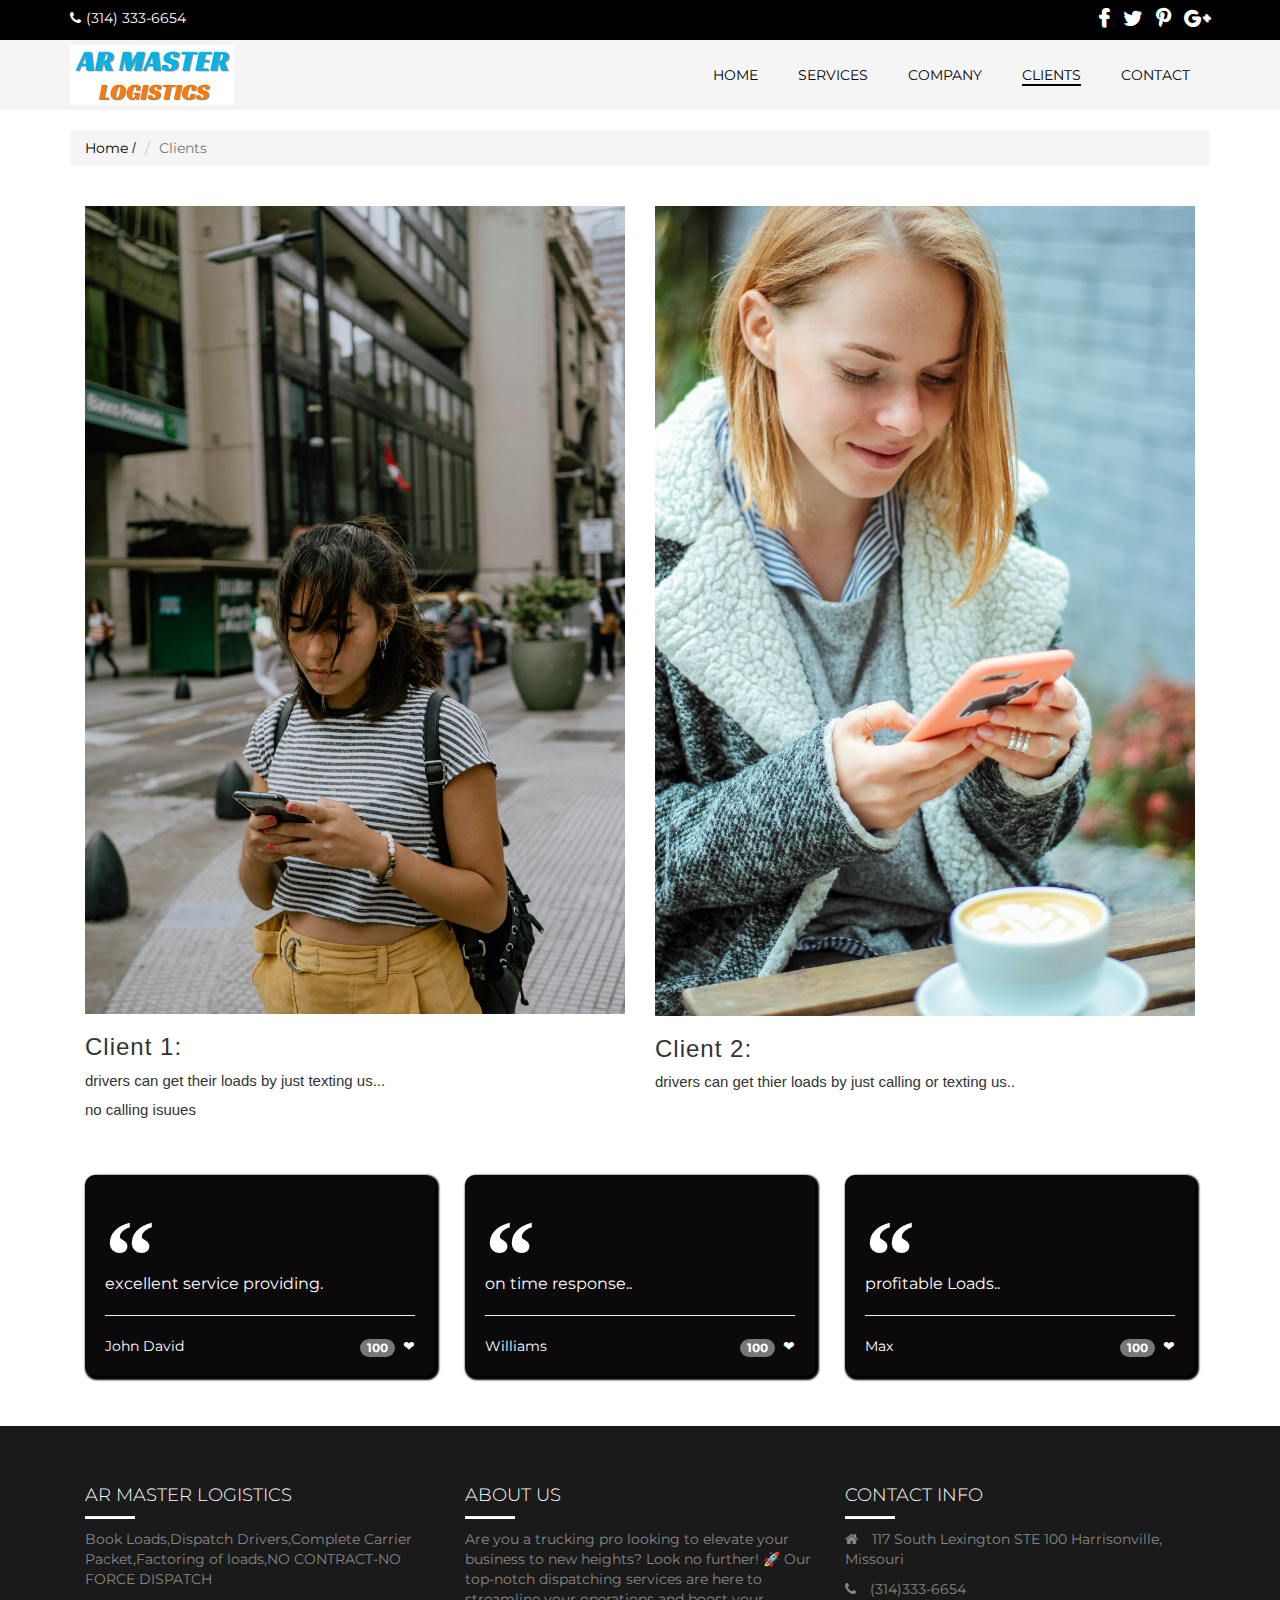
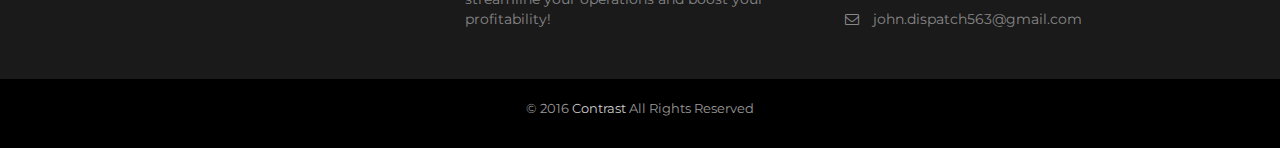
==== commit f101ad32: "Add files via upload" ====
--- a/clients.html
+++ b/clients.html
@@ -3,7 +3,7 @@
 
 <head>
 
-    <title>Services</title>
+    <title>Clients</title>
     
     <meta charset="utf-8" />
 
@@ -236,7 +236,7 @@
 					<li>
 						<p>
 							<i class="fa fa-home"></i>
-							Trafalgar Square, Westminster, London WC2N 5DN
+							117 South Lexington STE 100 Harrisonville, Missouri
 						</p>
 						<p>
 							<i class="fa fa-phone"></i>
@@ -244,7 +244,7 @@
 						</p>
 						<p>
 							<i class="fa fa-envelope-o"></i>
-							umairmanzoor161@gmail.com
+						john.dispatch563@gmail.com
 						</p>
 					</li>
 				</ul>
